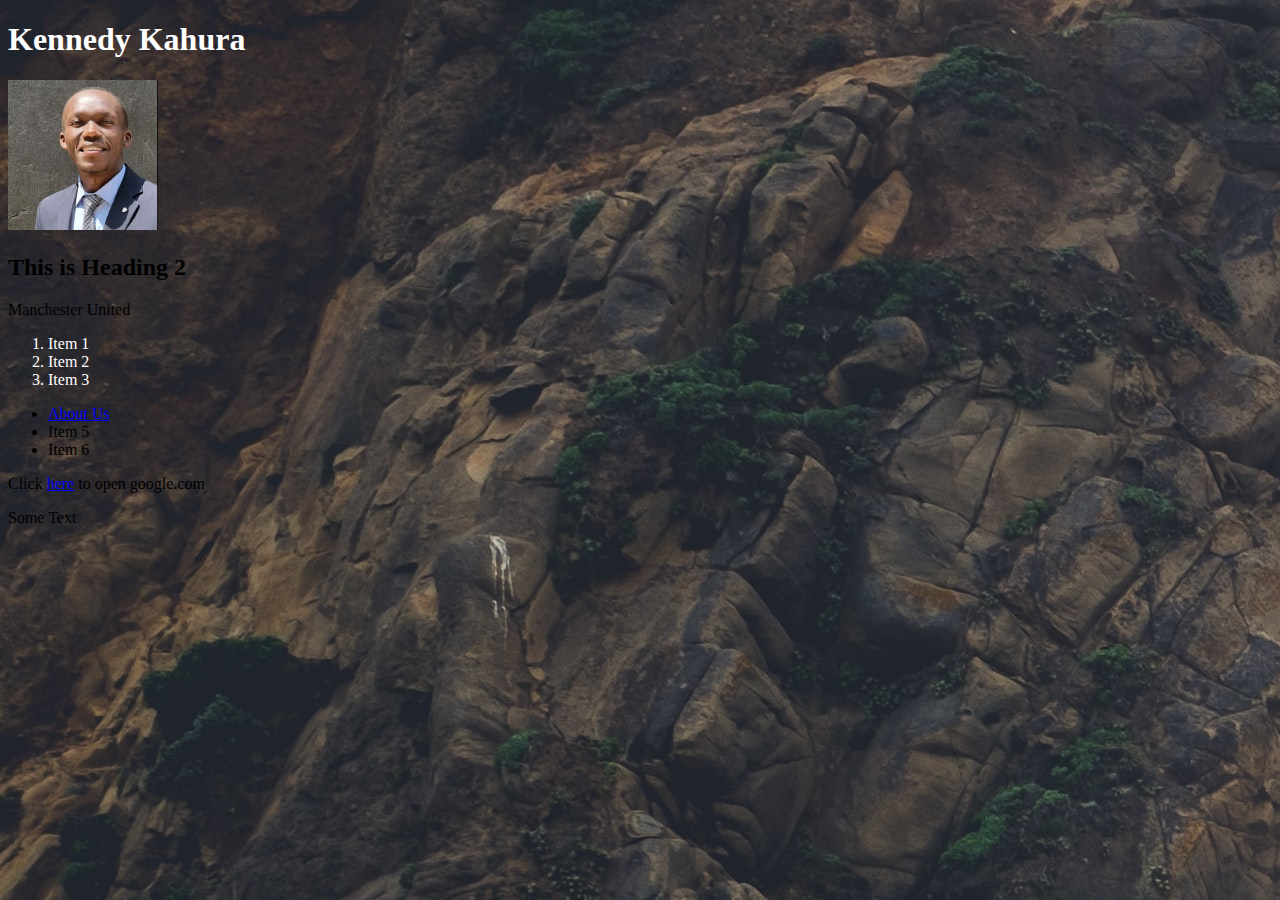
==== index.html @ 4f204155 "README file updated with project details" ====
<!DOCTYPE html>
<html lang="en">
  <head>
    <meta charset="UTF-8" />
    <meta http-equiv="X-UA-Compatible" content="IE=edge" />
    <meta name="viewport" content="width=device-width, initial-scale=1.0" />
    <title>Introduction to HTML</title>
    <style></style>
  </head>
  <body style="background-image: url('images/background.jpg')">
    <h1 style="color: white;">Kennedy Kahura</h1>

    <img
      src="images/profilePicture.jfif"
      width="150"
      height="150"
      alt="profile picture not available"
    />

    <h2>This is Heading 2</h2>

    <p>Manchester United</p>

    <ol style="color: white">
      <li>Item 1</li>
      <li>Item 2</li>
      <li>Item 3</li>
    </ol>

    <ul>
      <li><a href="about-us.html">About Us</a></li>
      <li>Item 5</li>
      <li>Item 6</li>
    </ul>

    <p>Click <a href="https://www.google.com/">here</a> to open google.com</p>

    <link rel="stylesheet" href="" />
  </body>

  <p>Some Text</p>
</html>
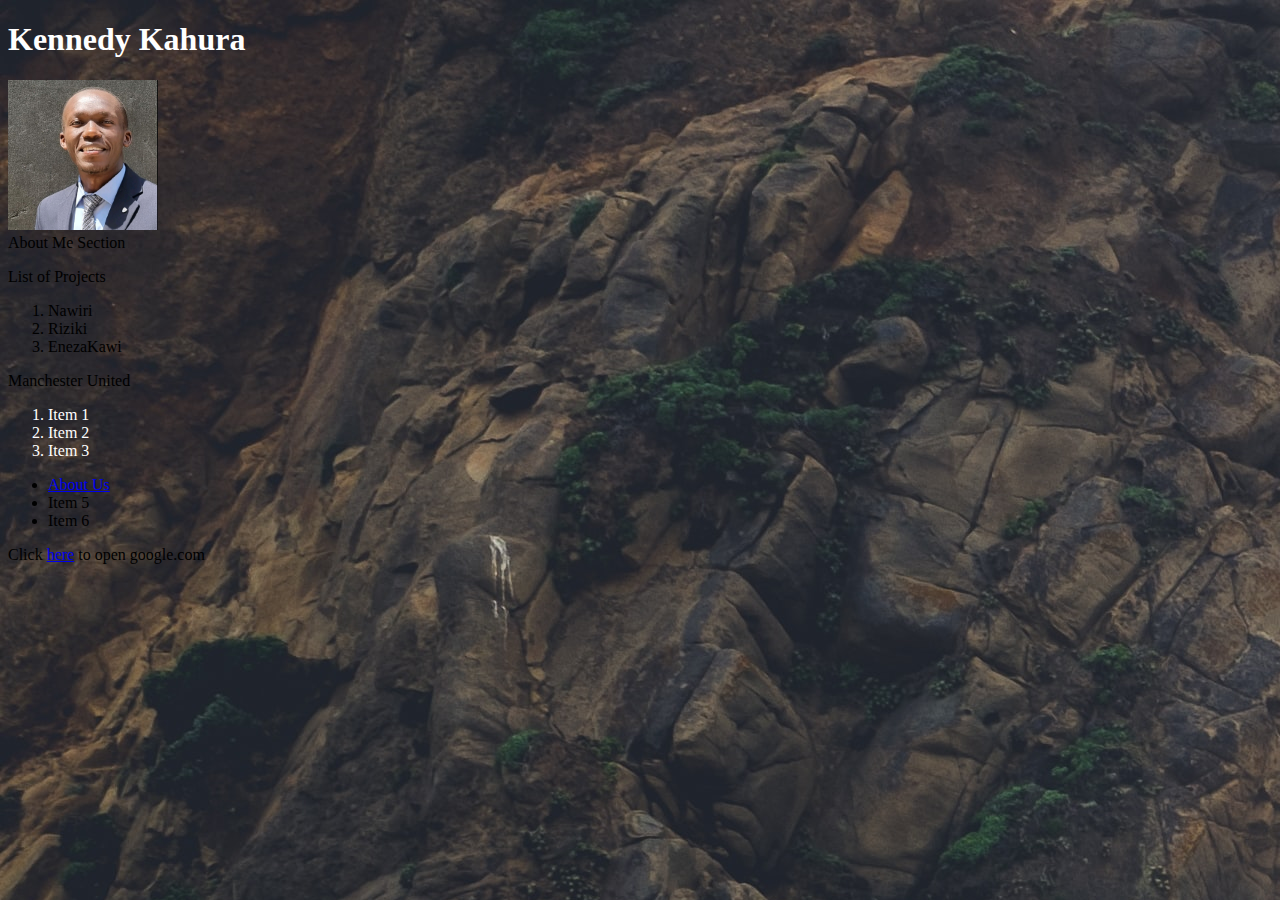
==== commit 9c68f37f: "List of Projects Updated" ====
--- a/index.html
+++ b/index.html
@@ -4,20 +4,31 @@
     <meta charset="UTF-8" />
     <meta http-equiv="X-UA-Compatible" content="IE=edge" />
     <meta name="viewport" content="width=device-width, initial-scale=1.0" />
-    <title>Introduction to HTML</title>
+    <title>Kennedy Kahura - Portfolio</title>
     <style></style>
   </head>
   <body style="background-image: url('images/background.jpg')">
-    <h1 style="color: white;">Kennedy Kahura</h1>
+    <div>
+      <h1 style="color: white">Kennedy Kahura</h1>
 
-    <img
-      src="images/profilePicture.jfif"
-      width="150"
-      height="150"
-      alt="profile picture not available"
-    />
+      <img
+        src="images/profilePicture.jfif"
+        width="150"
+        height="150"
+        alt="profile picture not available"
+      />
+    </div>
 
-    <h2>This is Heading 2</h2>
+    <div>About Me Section</div>
+
+    <div>
+      <p>List of Projects</p>
+      <ol>
+        <li>Nawiri</li>
+        <li>Riziki</li>
+        <li>EnezaKawi</li>
+      </ol>
+    </div>
 
     <p>Manchester United</p>
 
@@ -37,6 +48,4 @@
 
     <link rel="stylesheet" href="" />
   </body>
-
-  <p>Some Text</p>
 </html>
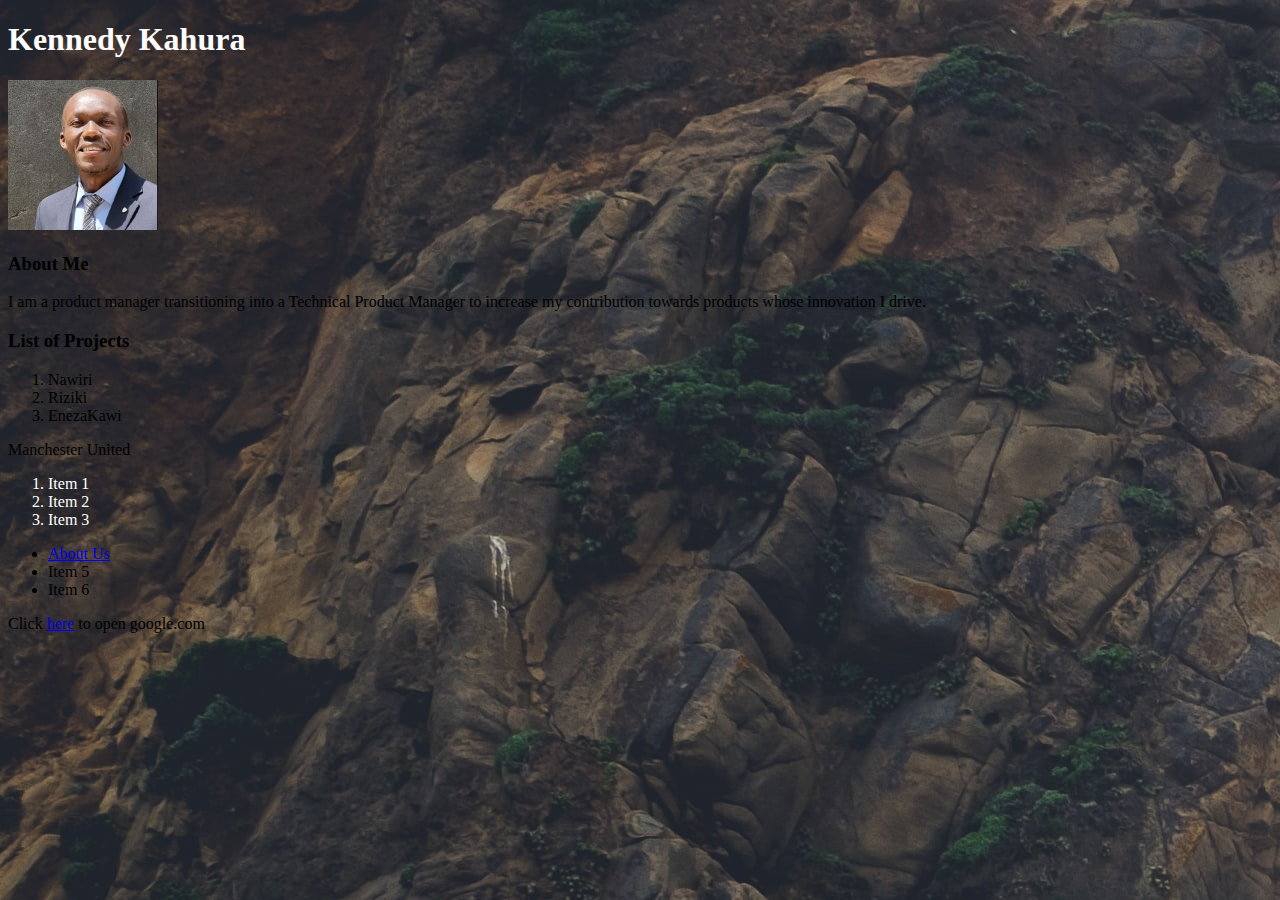
==== commit 0a7e1b7f: "About Me section updated" ====
--- a/index.html
+++ b/index.html
@@ -19,10 +19,16 @@
       />
     </div>
 
-    <div>About Me Section</div>
+    <div>
+      <h3>About Me</h3>
+      <p>
+        I am a product manager transitioning into a Technical Product Manager to
+        increase my contribution towards products whose innovation I drive.
+      </p>
+    </div>
 
     <div>
-      <p>List of Projects</p>
+      <h3>List of Projects</h3>
       <ol>
         <li>Nawiri</li>
         <li>Riziki</li>
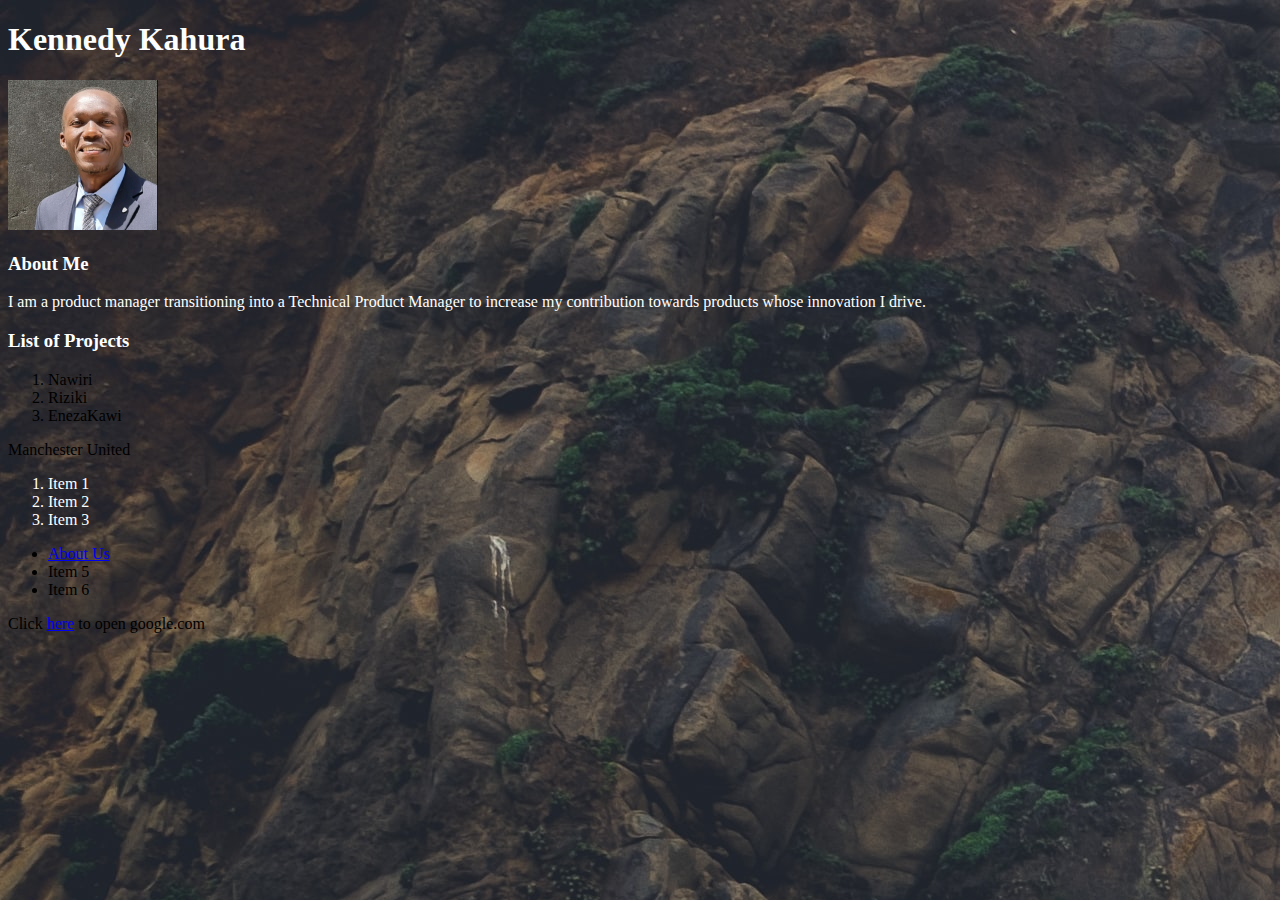
==== commit b7a0ffd5: "Take About Me styling to the div tag from the individual elements" ====
--- a/index.html
+++ b/index.html
@@ -19,7 +19,7 @@
       />
     </div>
 
-    <div>
+    <div style="color: white;">
       <h3>About Me</h3>
       <p>
         I am a product manager transitioning into a Technical Product Manager to
@@ -28,7 +28,7 @@
     </div>
 
     <div>
-      <h3>List of Projects</h3>
+      <h3 style="color: white;">List of Projects</h3>
       <ol>
         <li>Nawiri</li>
         <li>Riziki</li>
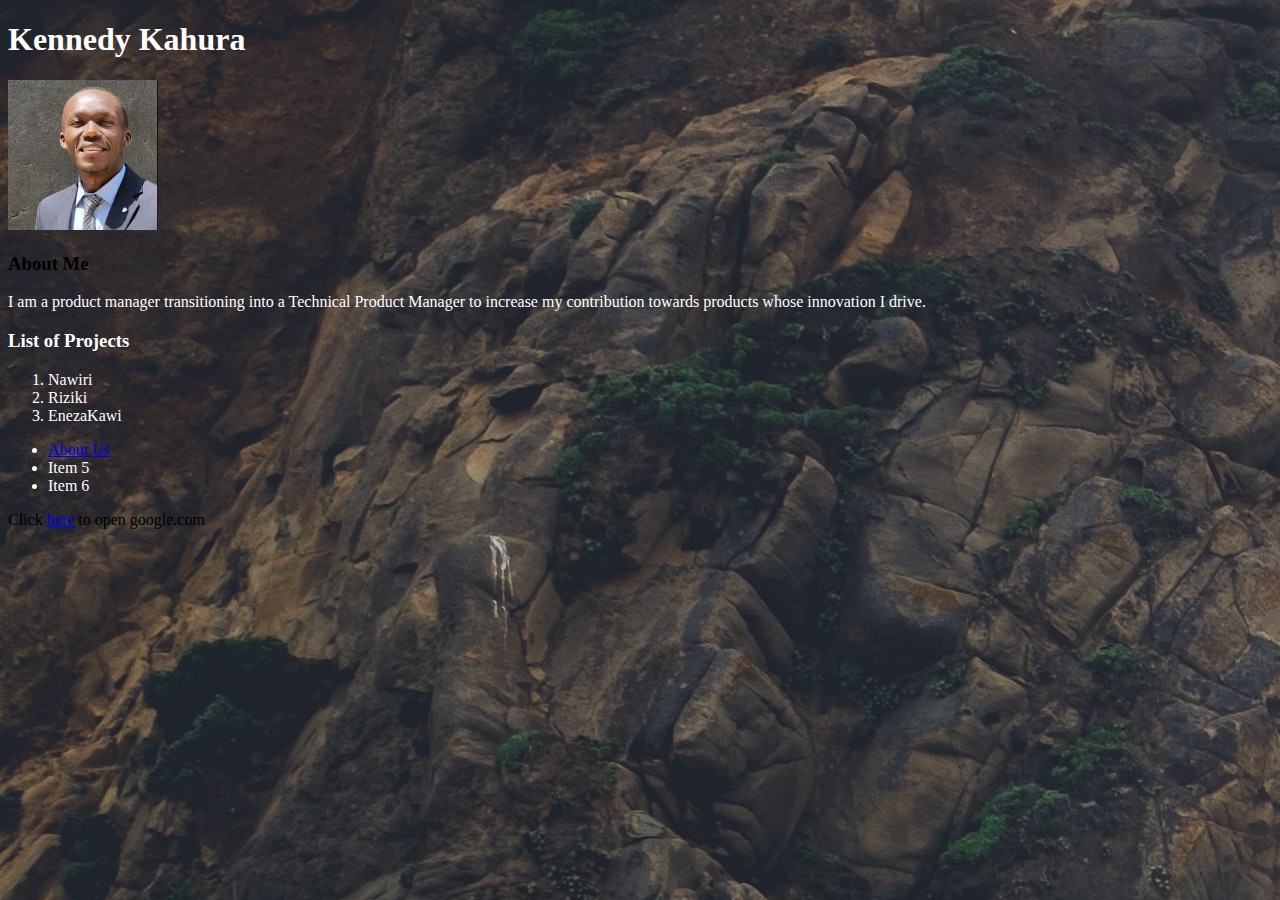
==== commit 85e1fd86: "added css file for styling" ====
--- a/index.html
+++ b/index.html
@@ -5,10 +5,10 @@
     <meta http-equiv="X-UA-Compatible" content="IE=edge" />
     <meta name="viewport" content="width=device-width, initial-scale=1.0" />
     <title>Kennedy Kahura - Portfolio</title>
-    <style></style>
+    <link rel="stylesheet" href="css/styles.css">
   </head>
   <body style="background-image: url('images/background.jpg')">
-    <div>
+    <div class="profile">
       <h1 style="color: white">Kennedy Kahura</h1>
 
       <img
@@ -19,30 +19,22 @@
       />
     </div>
 
-    <div style="color: white;">
+    <div class="about-me">
       <h3>About Me</h3>
-      <p>
+      <p id="for-aboutme">
         I am a product manager transitioning into a Technical Product Manager to
         increase my contribution towards products whose innovation I drive.
       </p>
     </div>
 
-    <div>
-      <h3 style="color: white;">List of Projects</h3>
+    <div class="projects">
+      <h3>List of Projects</h3>
       <ol>
         <li>Nawiri</li>
         <li>Riziki</li>
         <li>EnezaKawi</li>
       </ol>
     </div>
-
-    <p>Manchester United</p>
-
-    <ol style="color: white">
-      <li>Item 1</li>
-      <li>Item 2</li>
-      <li>Item 3</li>
-    </ol>
 
     <ul>
       <li><a href="about-us.html">About Us</a></li>
--- a/css/styles.css
+++ b/css/styles.css
@@ -0,0 +1,9 @@
+#for-aboutme {
+    color: white;
+}
+li {
+    color: white;
+}
+.projects {
+    color: white;
+}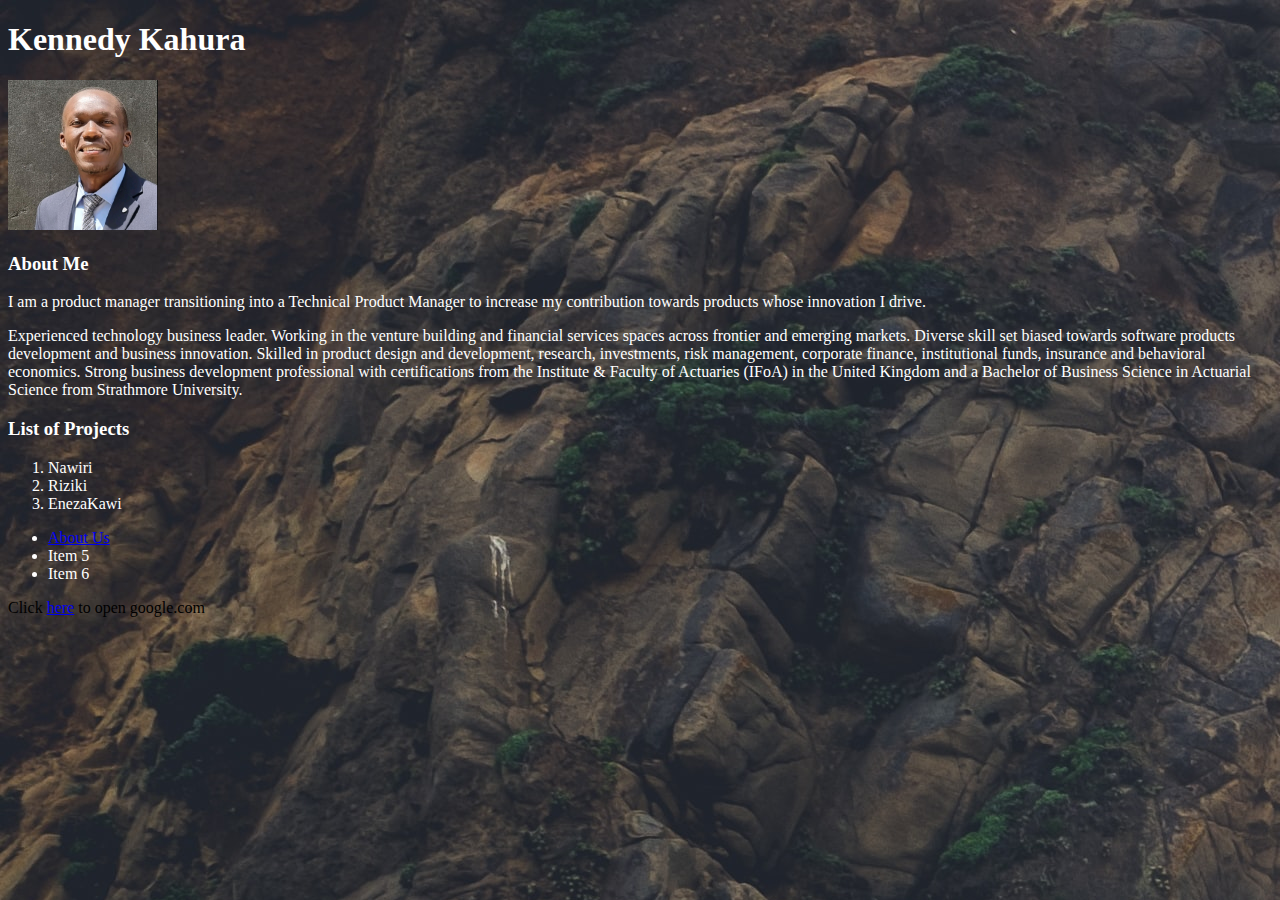
==== commit a8be8f73: "About me updated" ====
--- a/index.html
+++ b/index.html
@@ -5,7 +5,7 @@
     <meta http-equiv="X-UA-Compatible" content="IE=edge" />
     <meta name="viewport" content="width=device-width, initial-scale=1.0" />
     <title>Kennedy Kahura - Portfolio</title>
-    <link rel="stylesheet" href="css/styles.css">
+    <link rel="stylesheet" href="css/styles.css" />
   </head>
   <body style="background-image: url('images/background.jpg')">
     <div class="profile">
@@ -23,8 +23,21 @@
       <h3>About Me</h3>
       <p id="for-aboutme">
         I am a product manager transitioning into a Technical Product Manager to
-        increase my contribution towards products whose innovation I drive.
+        increase my contribution towards products whose innovation I drive.              
       </p>
+
+      <p>
+        Experienced technology business leader. Working in the venture building
+        and financial services spaces across frontier and emerging markets.
+        Diverse skill set biased towards software products development and
+        business innovation. Skilled in product design and development,
+        research, investments, risk management, corporate finance, institutional
+        funds, insurance and behavioral economics. Strong business development
+        professional with certifications from the Institute & Faculty of
+        Actuaries (IFoA) in the United Kingdom and a Bachelor of Business
+        Science in Actuarial Science from Strathmore University.
+      </p>
+
     </div>
 
     <div class="projects">
--- a/css/styles.css
+++ b/css/styles.css
@@ -6,4 +6,7 @@
 }
 .projects {
     color: white;
+}
+.about-me {
+    color: white;
 }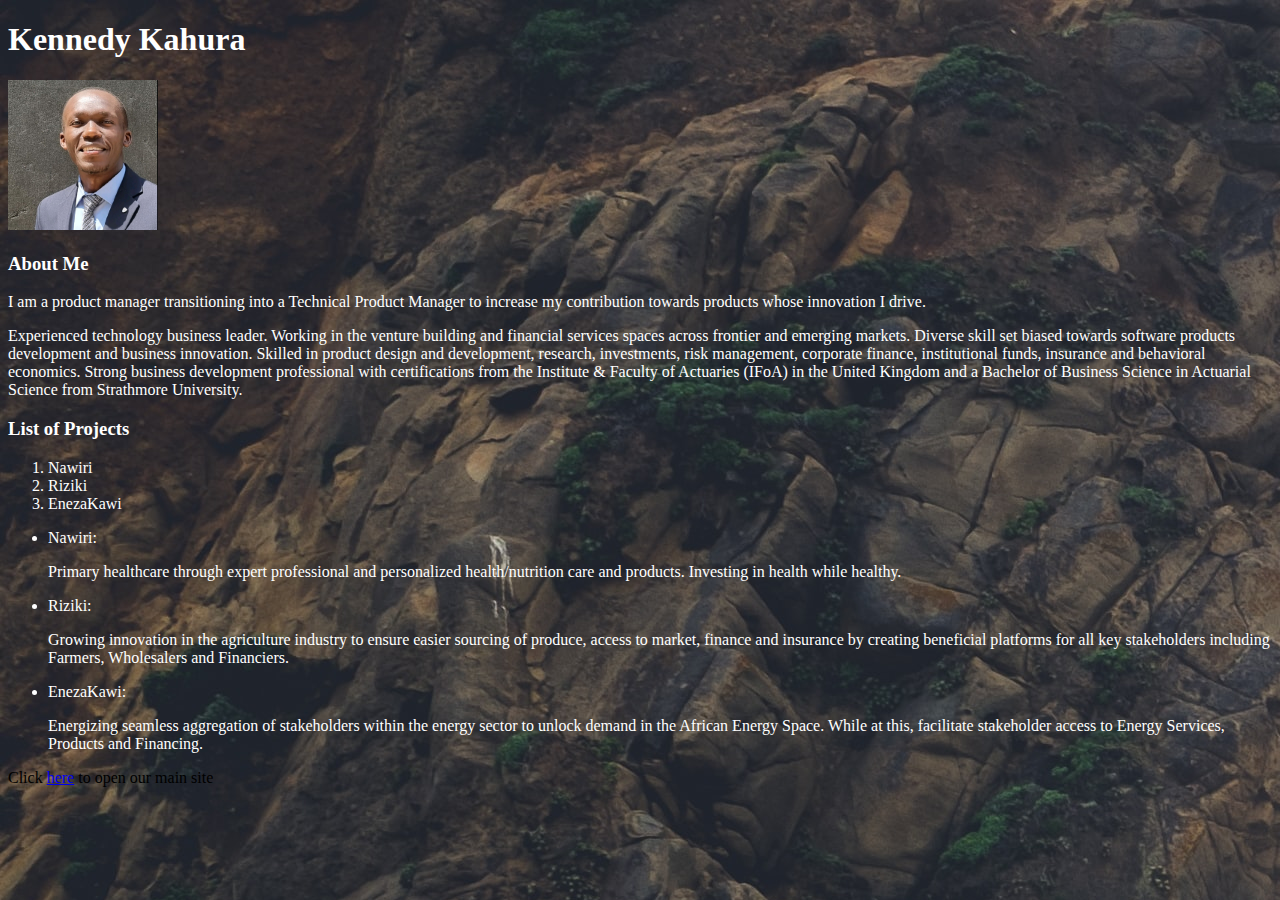
==== commit 34f336cf: "added project details" ====
--- a/index.html
+++ b/index.html
@@ -23,7 +23,7 @@
       <h3>About Me</h3>
       <p id="for-aboutme">
         I am a product manager transitioning into a Technical Product Manager to
-        increase my contribution towards products whose innovation I drive.              
+        increase my contribution towards products whose innovation I drive.
       </p>
 
       <p>
@@ -37,7 +37,6 @@
         Actuaries (IFoA) in the United Kingdom and a Bachelor of Business
         Science in Actuarial Science from Strathmore University.
       </p>
-
     </div>
 
     <div class="projects">
@@ -49,14 +48,37 @@
       </ol>
     </div>
 
-    <ul>
-      <li><a href="about-us.html">About Us</a></li>
-      <li>Item 5</li>
-      <li>Item 6</li>
-    </ul>
+    <div class="project-details">
+      <ul>
+        <li>
+          Nawiri:
+          <p>
+            Primary healthcare through expert professional and personalized
+            health/nutrition care and products. Investing in health while
+            healthy.
+          </p>
+        </li>
+        <li>
+          Riziki:
+          <p>
+            Growing innovation in the agriculture industry to ensure easier
+            sourcing of produce, access to market, finance and insurance by
+            creating beneficial platforms for all key stakeholders including
+            Farmers, Wholesalers and Financiers.
+          </p>
+        </li>
+        <li>
+          EnezaKawi:
+          <p>
+            Energizing seamless aggregation of stakeholders within the energy
+            sector to unlock demand in the African Energy Space. While at this,
+            facilitate stakeholder access to Energy Services, Products and
+            Financing.
+          </p>
+        </li>
+      </ul>
 
-    <p>Click <a href="https://www.google.com/">here</a> to open google.com</p>
-
-    <link rel="stylesheet" href="" />
+      <p>Click <a href="https://www.furahavb.com/ecosystems">here</a> to open our main site</p>
+    </div>
   </body>
 </html>
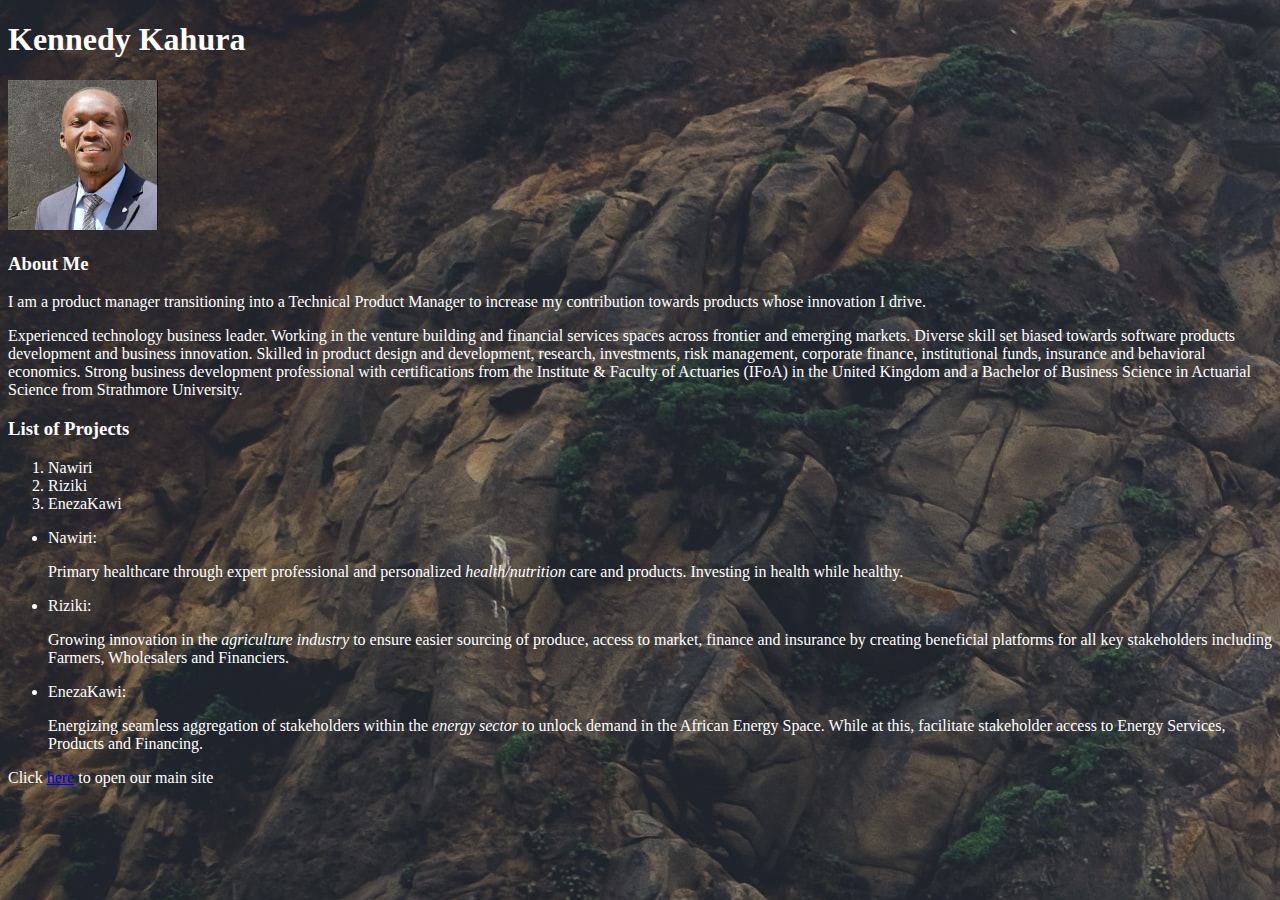
==== commit cd67b297: "emphasized the respective industries in italics" ====
--- a/index.html
+++ b/index.html
@@ -54,31 +54,34 @@
           Nawiri:
           <p>
             Primary healthcare through expert professional and personalized
-            health/nutrition care and products. Investing in health while
-            healthy.
+            <em>health/nutrition</em>
+            care and products. Investing in health while healthy.
           </p>
         </li>
         <li>
           Riziki:
           <p>
-            Growing innovation in the agriculture industry to ensure easier
-            sourcing of produce, access to market, finance and insurance by
-            creating beneficial platforms for all key stakeholders including
+            Growing innovation in the <em>agriculture industry</em> to ensure
+            easier sourcing of produce, access to market, finance and insurance
+            by creating beneficial platforms for all key stakeholders including
             Farmers, Wholesalers and Financiers.
           </p>
         </li>
         <li>
           EnezaKawi:
           <p>
-            Energizing seamless aggregation of stakeholders within the energy
-            sector to unlock demand in the African Energy Space. While at this,
-            facilitate stakeholder access to Energy Services, Products and
-            Financing.
+            Energizing seamless aggregation of stakeholders within the
+            <em>energy sector</em> to unlock demand in the African Energy Space.
+            While at this, facilitate stakeholder access to Energy Services,
+            Products and Financing.
           </p>
         </li>
       </ul>
-
-      <p>Click <a href="https://www.furahavb.com/ecosystems">here</a> to open our main site</p>
+      <em> </em>
+      <p>
+        Click <a href="https://www.furahavb.com/ecosystems">here</a> to open our
+        main site
+      </p>
     </div>
   </body>
 </html>
--- a/css/styles.css
+++ b/css/styles.css
@@ -1,3 +1,6 @@
+p {
+    color: white;
+}
 #for-aboutme {
     color: white;
 }
